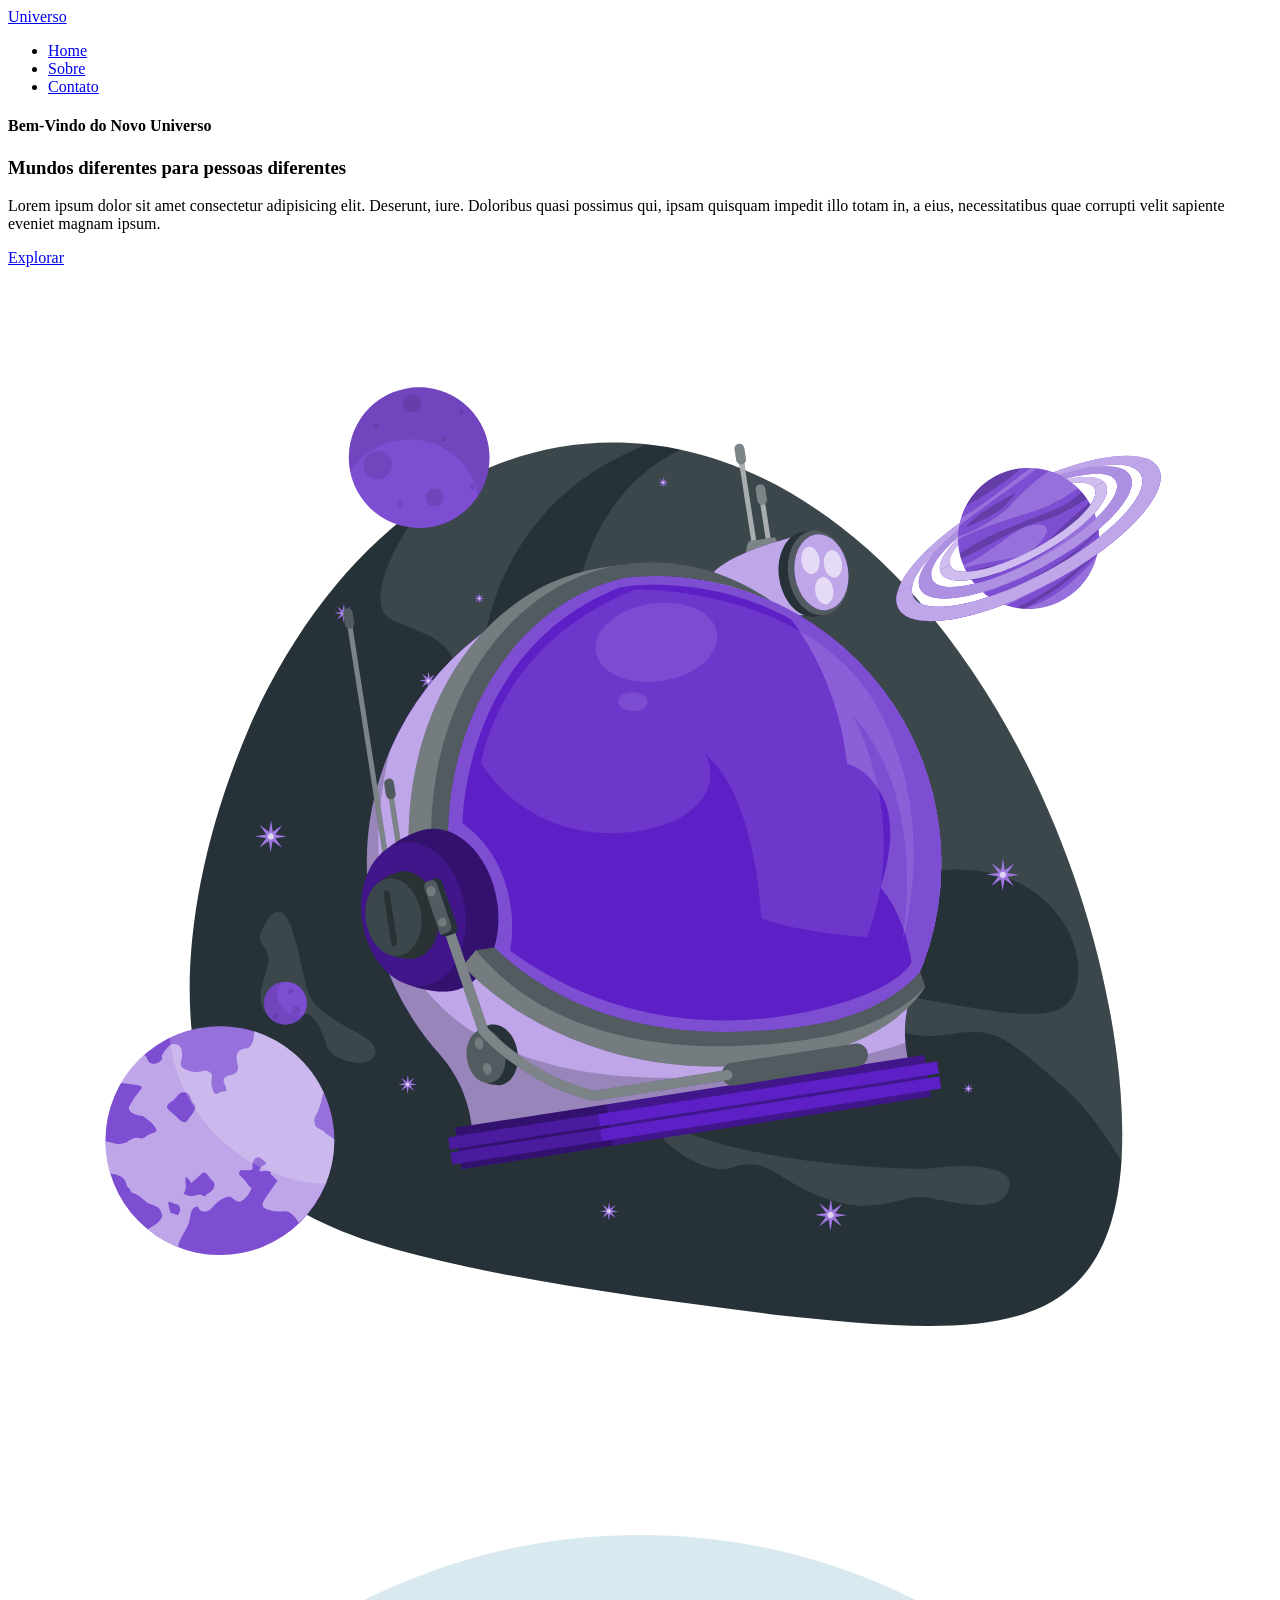
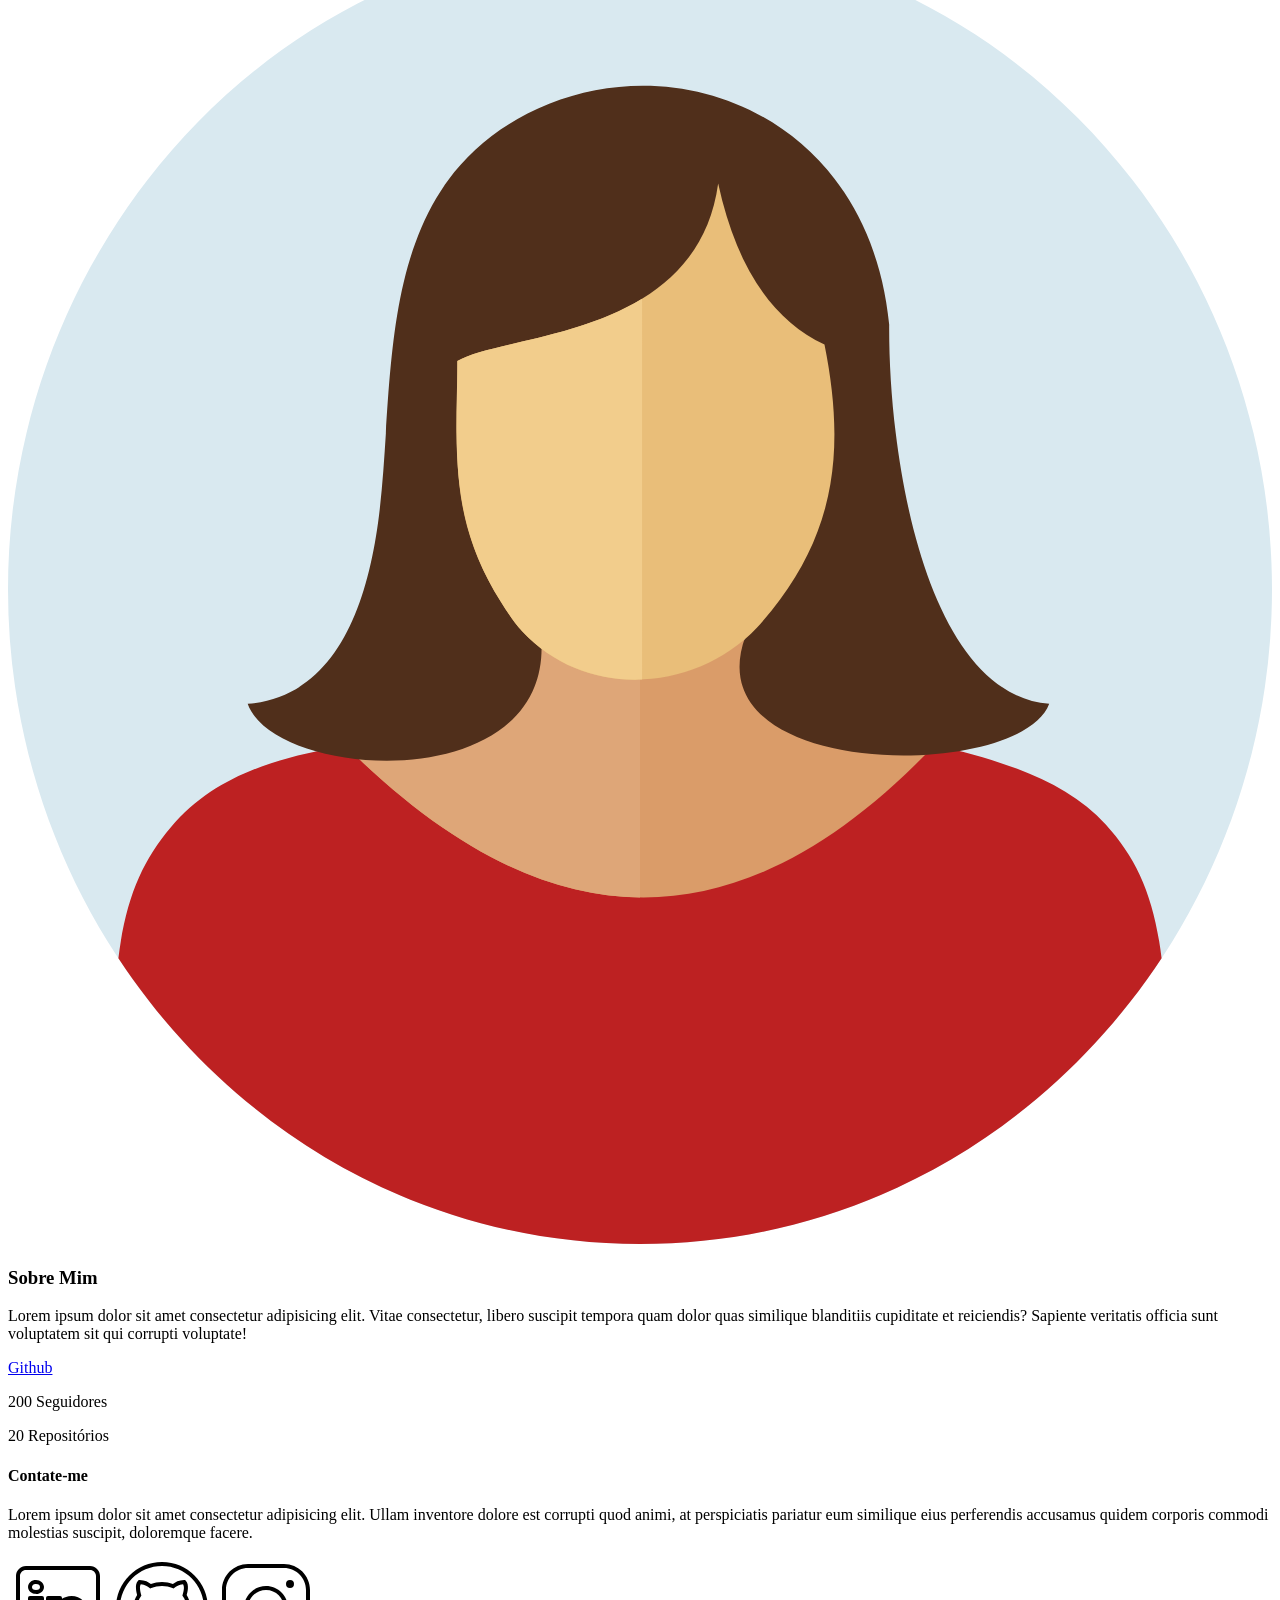
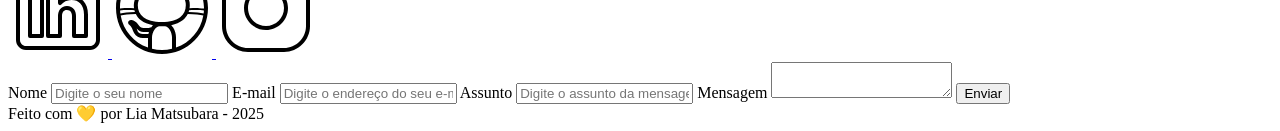
==== index.html @ 762af9a0 ":sparkles: Index" ====
<!DOCTYPE html>
<html lang="pt-br">
<head>
    <meta charset="UTF-8">
    <meta name="viewport" content="width=device-width, initial-scale=1.0">
    <meta name="description" content="Projeto Portfólio">
    <meta name="author" content="Lia Matsubara">
    <meta name="keywords" content="HTML, CSS, JavaScript">
    <link rel="icon" href="./assets/img/favicon.svg"/>
    <title>Lia's Portfolio</title>
</head>
<body>

    <!-- Cabeçalho da Página -->
    <header>

        <div id="header_content">

            <!-- Titulo do Menu -->
            <div id="titulo">
                <a href="#">Universo</a>
            </div>

            <!-- Menu -->
            <div id="menu">

                <nav>
                    <!-- Marcadores não ordenados -->
                     <ul>
                        <li><a href="#">Home</a></li>
                        <li><a href="#about">Sobre</a></li>
                        <li><a href="#contact">Contato</a></li>
                     </ul>
                </nav>

            </div>
        </div>

    </header>

    <!-- Seção Principal da Página -->
    <main>
        <section id="home">
            <article id="home_texto">

                <h4>Bem-Vindo do Novo Universo</h4>
                <h1>Mundos diferentes para pessoas diferentes</h1>
                <p>Lorem ipsum dolor sit amet consectetur adipisicing elit. Deserunt, iure. Doloribus quasi possimus qui, ipsam quisquam impedit illo totam in, a eius, necessitatibus quae corrupti velit sapiente eveniet magnam ipsum.</p>
                <a href="https://github.com/liamatsubara" target="_blank">
                    Explorar
                </a>
            </article>

            <article id="home_imagem">
                <img src="./assets/img/astronauta.svg" alt="Capacete de Astronauta Animado">
            </article>
        </section>

        <!-- Seção sobre -->
        <section id="about">
            <img src="./assets/img/user_02.svg" alt="Foto do Perfil do Github">

            <article id="about_texto">

                <h1>Sobre Mim</h1>
                <p>Lorem ipsum dolor sit amet consectetur adipisicing elit. Vitae consectetur, libero suscipit tempora quam dolor quas similique blanditiis cupiditate et reiciendis? Sapiente veritatis officia sunt voluptatem sit qui corrupti voluptate!</p>

                <div id="about_github">
                    <a href="https://github.com/liamatsubara" target="_blank">
                        Github
                    </a>
                    <p>200 Seguidores</p>
                    <p>20 Repositórios</p>

                </div>

            </article>
        </section>

        <!-- Seção de contato -->
        <section id="contact">

            <h4>Contate-me</h4>
            <p>Lorem ipsum dolor sit amet consectetur adipisicing elit. Ullam inventore dolore est corrupti quod animi, at perspiciatis pariatur eum similique eius perferendis accusamus quidem corporis commodi molestias suscipit, doloremque facere.</p>

            <div id="icones_redes_sociais">
                <a href="https://www.linkedin.com/in/liamatsubara/" target="_blank">
                    <img src="./assets/img/linkedin.svg" alt="Logo do Linkedin">
                </a>
                <a href="https://github.com/liamatsubara" target="_blank">
                    <img src="./assets/img/github.svg" alt="Logo do Github">
                </a>
                <a href="" target="_blank">
                    <img src="./assets/img/instagram.svg" alt="Logo do Instagram">
                </a>
            </div>

            <!-- Formulário de Contato -->
            <form action="" method="POST">

                <label for="nome">Nome</label>
                <input id="nome" type="text" name="nome" placeholder="Digite o seu nome">
                <span id="txtNome"></span>

                <label for="email">E-mail</label>
                <input id="email" type="text" name="email" placeholder="Digite o endereço do seu e-mail">
                <span id="txtEmail"></span>

                <label for="assunto">Assunto</label>
                <input id="assunto" type="text" name="assunto" placeholder="Digite o assunto da mensagem">
                <span id="txtAssunto"></span>

                <label for="mensagem">Mensagem</label>
                <textarea name="mensagem" id="mensagem" placeholder="Digite a sua mensagem">
                </textarea>

                <button type="submit">Enviar</button>
            </form>

        </section>
    </main>

    <!-- Rodapé da Página -->
    <footer>
        Feito com 💛 por Lia Matsubara - 2025
    </footer>
</body>
</html>
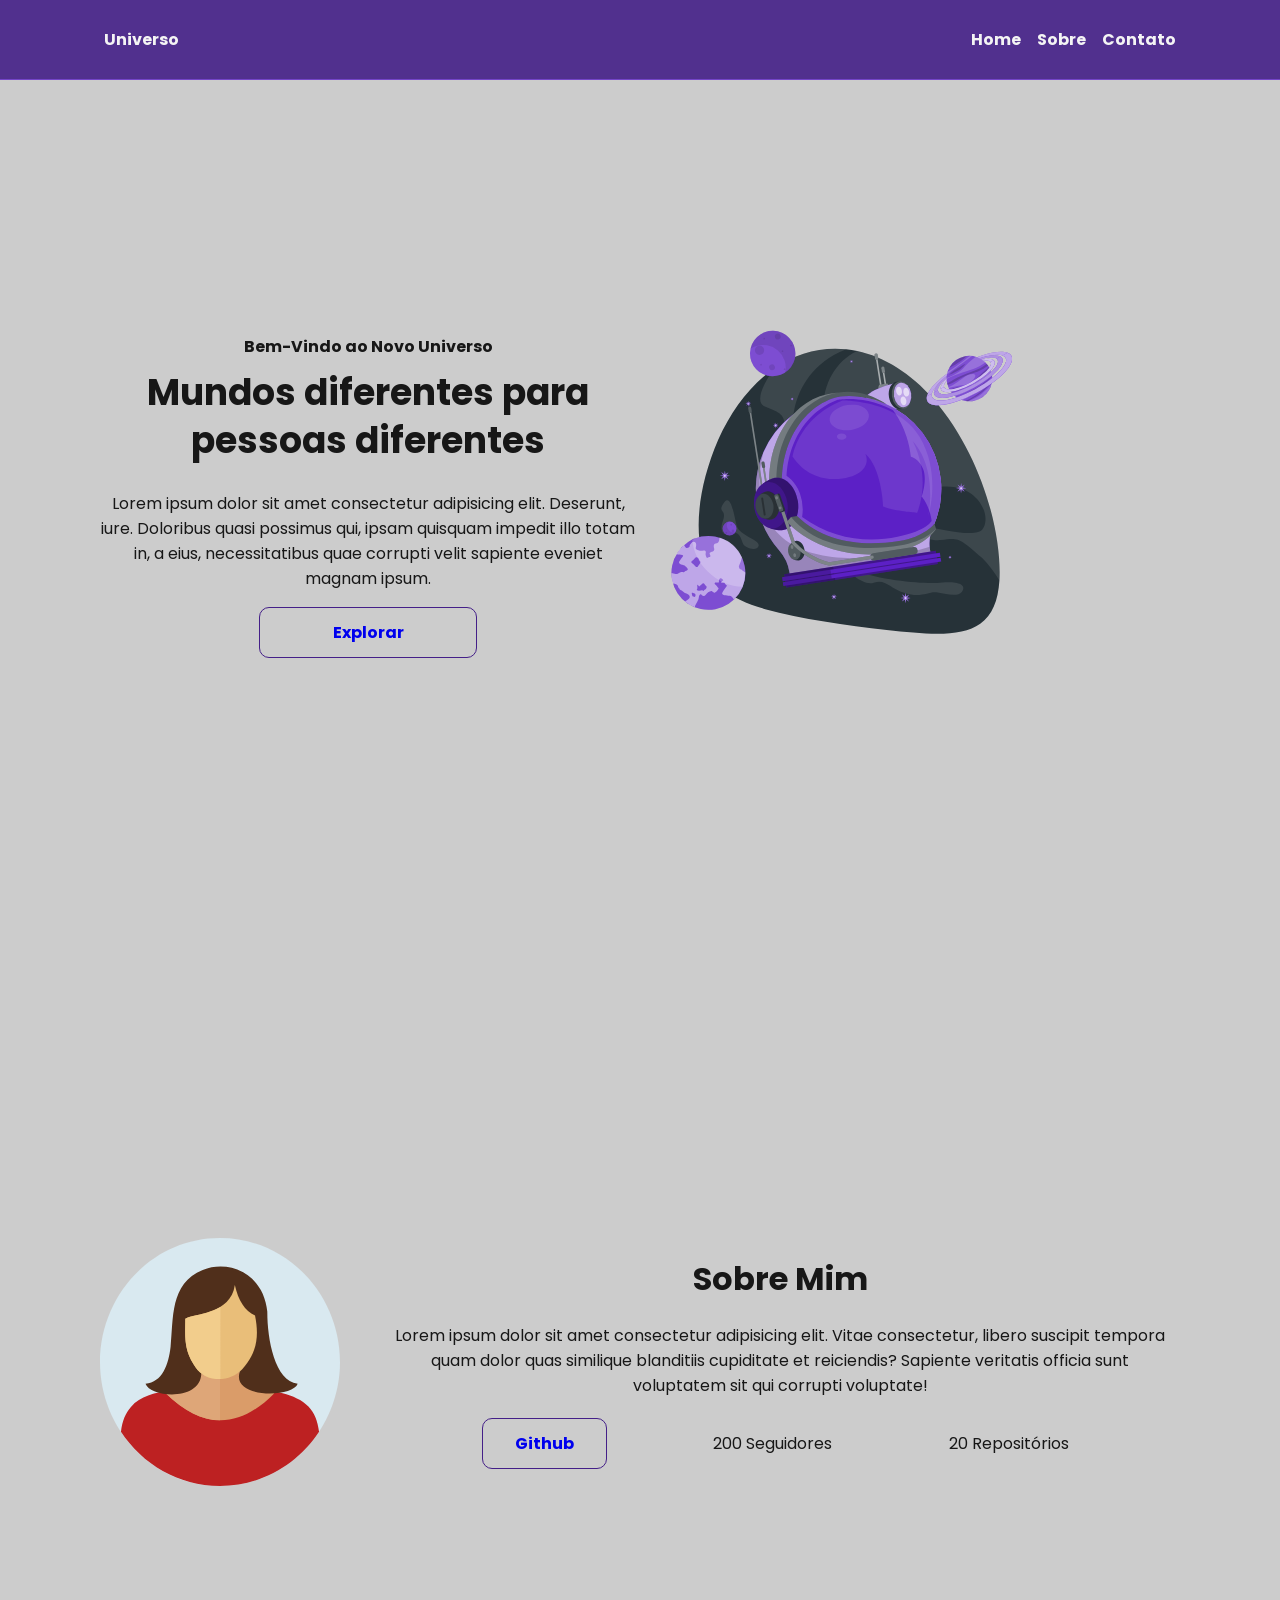
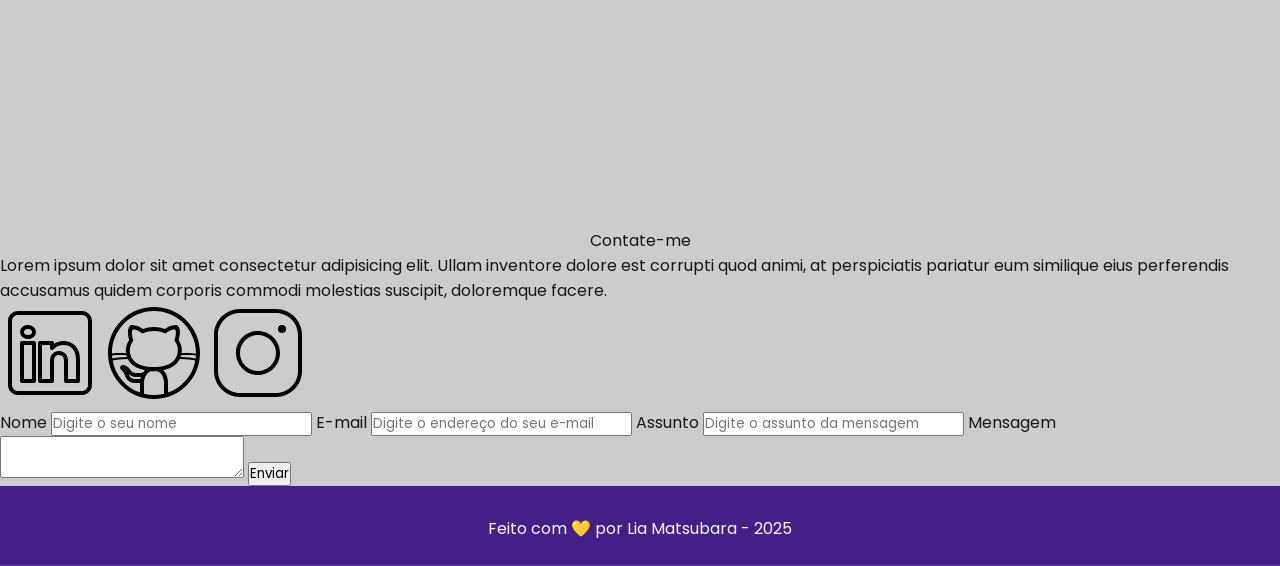
==== commit 445a40c6: ":sparkles: Criação da Estilização" ====
--- a/index.html
+++ b/index.html
@@ -1,20 +1,29 @@
 <!DOCTYPE html>
 <html lang="pt-br">
 <head>
+
+    <link rel="preconnect" href="https://fonts.googleapis.com">
+    <link rel="preconnect" href="https://fonts.gstatic.com" crossorigin>
+    <link href="https://fonts.googleapis.com/css2?family=Poppins:ital,wght@0,100;0,200;0,300;0,400;0,500;0,600;0,700;0,800;0,900;1,100;1,200;1,300;1,400;1,500;1,600;1,700;1,800;1,900&display=swap" rel="stylesheet">
+
     <meta charset="UTF-8">
     <meta name="viewport" content="width=device-width, initial-scale=1.0">
     <meta name="description" content="Projeto Portfólio">
     <meta name="author" content="Lia Matsubara">
     <meta name="keywords" content="HTML, CSS, JavaScript">
     <link rel="icon" href="./assets/img/favicon.svg"/>
+
+    <!-- Link para a folha de estilo css -->
+    <link rel="stylesheet" href="./assets/css/styles.css">
+
     <title>Lia's Portfolio</title>
 </head>
 <body>
 
     <!-- Cabeçalho da Página -->
-    <header>
+    <header class="flex menu_container">
 
-        <div id="header_content">
+        <div id="header_content" class="menu_content">
 
             <!-- Titulo do Menu -->
             <div id="titulo">
@@ -22,11 +31,11 @@
             </div>
 
             <!-- Menu -->
-            <div id="menu">
+            <div id="menu" class="flex">
 
                 <nav>
                     <!-- Marcadores não ordenados -->
-                     <ul>
+                     <ul class="flex menu_list">
                         <li><a href="#">Home</a></li>
                         <li><a href="#about">Sobre</a></li>
                         <li><a href="#contact">Contato</a></li>
@@ -40,33 +49,35 @@
 
     <!-- Seção Principal da Página -->
     <main>
-        <section id="home">
-            <article id="home_texto">
 
-                <h4>Bem-Vindo do Novo Universo</h4>
+        <!-- Seção Home -->
+        <section id="home" class="flex home_container">
+            <article id="home_texto" class="flex home_content">
+
+                <h4>Bem-Vindo ao Novo Universo</h4>
                 <h1>Mundos diferentes para pessoas diferentes</h1>
                 <p>Lorem ipsum dolor sit amet consectetur adipisicing elit. Deserunt, iure. Doloribus quasi possimus qui, ipsam quisquam impedit illo totam in, a eius, necessitatibus quae corrupti velit sapiente eveniet magnam ipsum.</p>
-                <a href="https://github.com/liamatsubara" target="_blank">
+                <a href="https://github.com/liamatsubara" target="_blank" class="botao">
                     Explorar
                 </a>
             </article>
 
-            <article id="home_imagem">
+            <article id="home_imagem" class="home_content">
                 <img src="./assets/img/astronauta.svg" alt="Capacete de Astronauta Animado">
             </article>
         </section>
 
         <!-- Seção sobre -->
-        <section id="about">
+        <section id="about" class="flex about_container">
             <img src="./assets/img/user_02.svg" alt="Foto do Perfil do Github">
 
-            <article id="about_texto">
+            <article id="about_texto" class="about_texto">
 
                 <h1>Sobre Mim</h1>
                 <p>Lorem ipsum dolor sit amet consectetur adipisicing elit. Vitae consectetur, libero suscipit tempora quam dolor quas similique blanditiis cupiditate et reiciendis? Sapiente veritatis officia sunt voluptatem sit qui corrupti voluptate!</p>
 
-                <div id="about_github">
-                    <a href="https://github.com/liamatsubara" target="_blank">
+                <div id="about_github" class="flex about_github">
+                    <a href="https://github.com/liamatsubara" target="_blank" class="botao">
                         Github
                     </a>
                     <p>200 Seguidores</p>
--- a/assets/css/styles.css
+++ b/assets/css/styles.css
@@ -0,0 +1,190 @@
+*{
+    margin: 0;
+    padding: 0;
+    box-sizing: border-box; /*ocupar toda a área do navegador*/
+    text-decoration: none;
+    outline: none;
+    font-weight: 400;
+    font-family: 'Poppins', sans-serif;
+}
+
+:root{
+    --purple-200: #9a7bd1;
+    --purple-500: #6b36c8;
+    --purple-800: #441f88;
+ 
+    --gray-200: #cccccc;
+    --gray-400: #505861;
+ 
+    --black-800: #171717;
+ 
+    --white: #F9F9F9; 
+}
+
+html{
+    width: 100%;
+    height: 100vh;
+    scroll-behavior: smooth;
+}
+
+body{
+    background-color: var(--gray-200);
+    color: var(--black-800);
+    -webkit-font-smoothing: antialiased;
+    -moz-osx-font-smoothing: grayscale;
+}
+
+button,
+a{
+    cursor: pointer;
+}
+
+.botao{
+    text-align: center;
+    padding: 12px 32px;
+    background-color: none;
+    border: 1px solid var(--purple-800);
+    border-radius: 10px;
+    font-weight: 700;
+}
+
+.botao:hover{
+    background-color: var(--purple-800);
+    color: var(--white);
+}
+
+.flex{
+    display: flex;
+    justify-content: center;
+    align-items: center;
+}
+
+/* Estilização - Seção Header */
+
+.menu_container{
+    height: 80px;
+    position: sticky;
+    top: 0;
+    width: 100%;
+    background-color: var(--purple-800);
+    border-bottom: 1px solid var(--purple-500);
+    filter: opacity(0.9);
+}
+
+.menu_container a{
+    color: var(--white);
+    font-weight: 700;
+}
+
+.menu_container a:hover{
+    color: var(--purple-200);
+}
+
+.menu_content{
+    max-width: 1120px;
+    padding: 0 24px;
+    width: 100%;
+    display: flex;
+    justify-content: space-between;
+}
+
+.menu_list{
+    list-style: none;
+    text-align: center;
+}
+
+.menu_list li{
+    margin-left: 1rem;
+}
+
+/* Estilização - Seção Home */
+
+.home_container{
+    max-width: 1120px;
+    margin: 16px auto;
+    padding: 0 1rem;
+    height: calc(100vh - 100px);
+}
+
+.home_container p, h1, h4{
+    text-align: center;
+    font-size: 1rem;
+}
+
+.home_container h1{
+    font-size: 2.25rem;
+    line-height: 3rem;
+    font-weight: 700;
+}
+
+.home_container h4{
+    font-weight: 700;
+}
+
+.home_container p{
+    margin: 1rem 0;
+}
+
+.home_container .botao{
+    width: 40%;
+}
+
+.home_content{
+    width: 50vw;
+    flex-direction: column;
+}
+
+.home_content img{
+    display: flex;
+    width: 75%;
+}
+
+/* Estilização - Seção About */
+
+.about_container{
+    max-width: 1120px;
+    margin: 16px auto;
+    padding: 1.25 1rem;
+    height: 100vh;
+    text-align: center;
+    font-size: 1rem;
+}
+
+.about_container img{
+   display: flex;
+   width: 25%;
+   padding: 20px;
+}
+
+.about_texto{
+    padding: 10px;
+    margin: 5px;
+}
+
+.about_texto p, h1{
+    padding: 10px;
+}
+
+.about_texto h1{
+    font-size: 2rem;
+    line-height: 3rem;
+    font-weight: 700;
+}
+
+.about_github{
+    justify-content:space-evenly;
+    padding: 10px;
+}
+
+/* Estilização - Seção Footer */
+
+footer{
+    height: 80px;
+    width: 100%;
+    background-color: var(--purple-800);
+    border-bottom: 1px solid var(--purple-500);
+    color: var(--white);
+    text-align: center;
+    padding: 30px 0;
+}
+
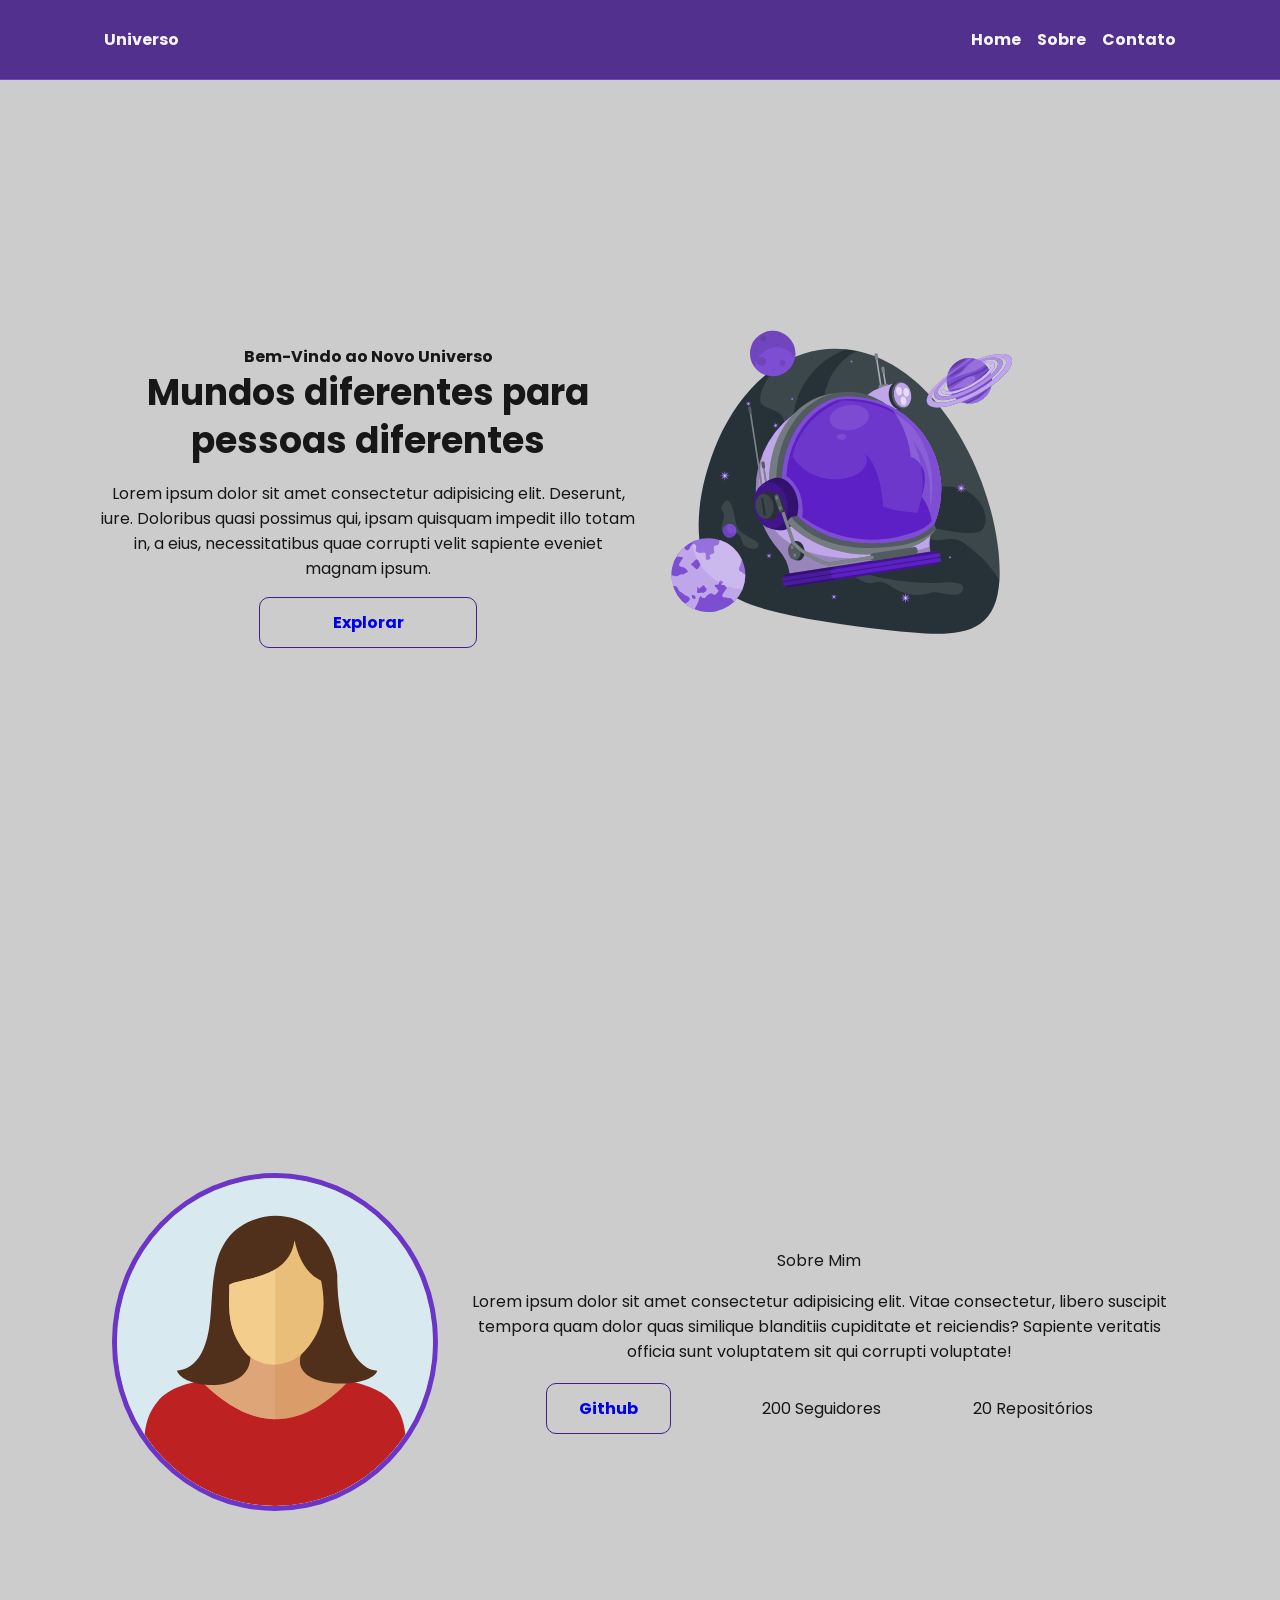
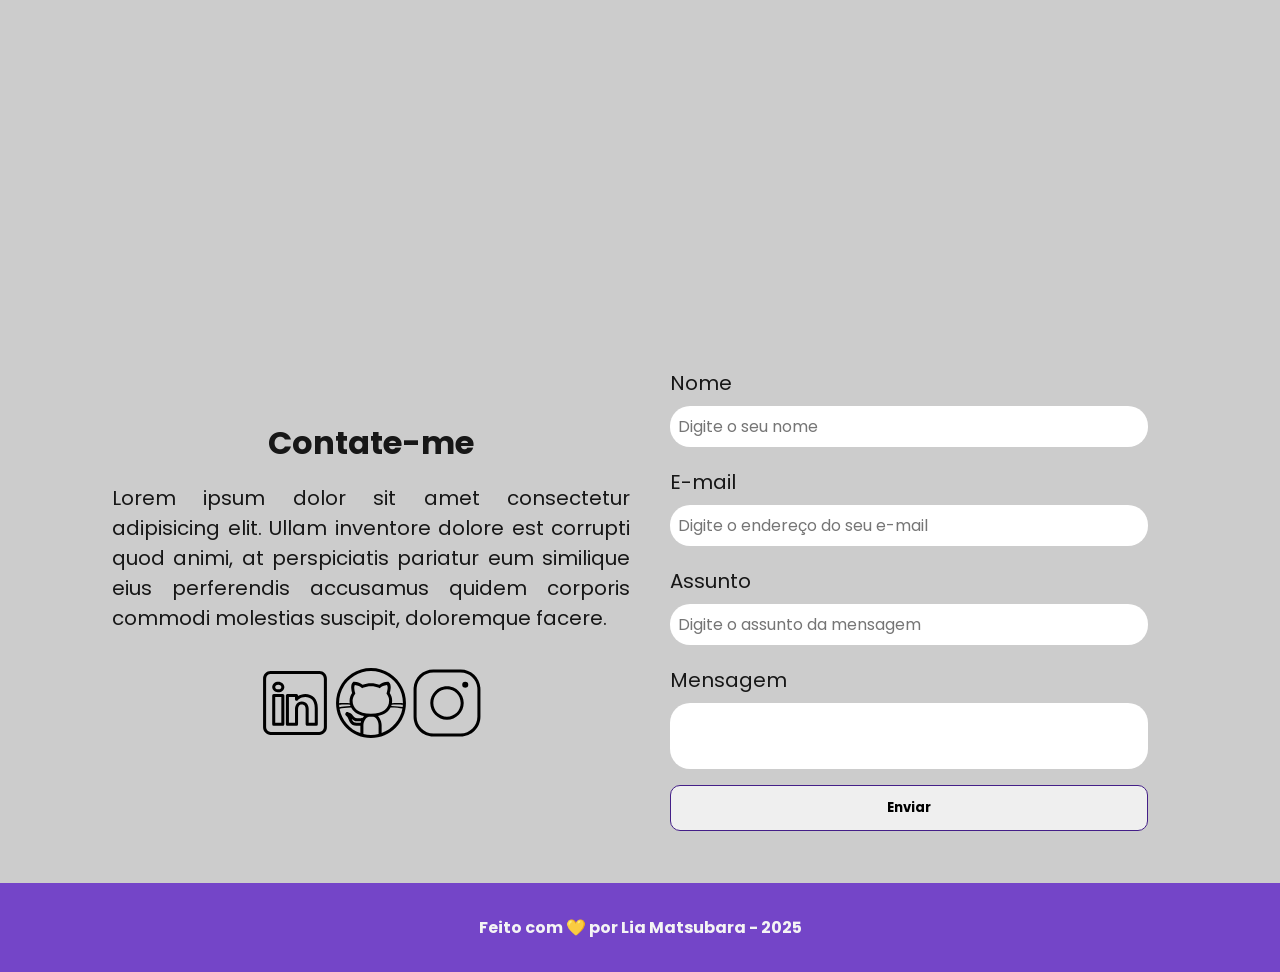
==== commit e52b2aa6: ":sparkles: Seção de Contato" ====
--- a/index.html
+++ b/index.html
@@ -68,15 +68,15 @@
         </section>
 
         <!-- Seção sobre -->
-        <section id="about" class="flex about_container">
+        <section id="about" class="flex sobre_container">
             <img src="./assets/img/user_02.svg" alt="Foto do Perfil do Github">
 
-            <article id="about_texto" class="about_texto">
+            <article id="about_texto">
 
                 <h1>Sobre Mim</h1>
                 <p>Lorem ipsum dolor sit amet consectetur adipisicing elit. Vitae consectetur, libero suscipit tempora quam dolor quas similique blanditiis cupiditate et reiciendis? Sapiente veritatis officia sunt voluptatem sit qui corrupti voluptate!</p>
 
-                <div id="about_github" class="flex about_github">
+                <div id="about_github" class="flex sobre_github">
                     <a href="https://github.com/liamatsubara" target="_blank" class="botao">
                         Github
                     </a>
@@ -89,22 +89,25 @@
         </section>
 
         <!-- Seção de contato -->
-        <section id="contact">
+        <section id="contact" class="contato_container">
 
-            <h4>Contate-me</h4>
-            <p>Lorem ipsum dolor sit amet consectetur adipisicing elit. Ullam inventore dolore est corrupti quod animi, at perspiciatis pariatur eum similique eius perferendis accusamus quidem corporis commodi molestias suscipit, doloremque facere.</p>
+            <article id="redes_sociais" class="flex contato_content">
 
-            <div id="icones_redes_sociais">
-                <a href="https://www.linkedin.com/in/liamatsubara/" target="_blank">
-                    <img src="./assets/img/linkedin.svg" alt="Logo do Linkedin">
-                </a>
-                <a href="https://github.com/liamatsubara" target="_blank">
-                    <img src="./assets/img/github.svg" alt="Logo do Github">
-                </a>
-                <a href="" target="_blank">
-                    <img src="./assets/img/instagram.svg" alt="Logo do Instagram">
-                </a>
-            </div>
+                <h4>Contate-me</h4>
+                <p>Lorem ipsum dolor sit amet consectetur adipisicing elit. Ullam inventore dolore est corrupti quod animi, at perspiciatis pariatur eum similique eius perferendis accusamus quidem corporis commodi molestias suscipit, doloremque facere.</p>
+
+                <div id="icones_redes_sociais" class="social_container">
+                    <a href="https://www.linkedin.com/in/liamatsubara/" target="_blank">
+                        <img src="./assets/img/linkedin.svg" alt="Logo do Linkedin" class="social_icon">
+                    </a>
+                    <a href="https://github.com/liamatsubara" target="_blank">
+                        <img src="./assets/img/github.svg" alt="Logo do Github" class="social_icon">
+                    </a>
+                    <a href="" target="_blank">
+                        <img src="./assets/img/instagram.svg" alt="Logo do Instagram" class="social_icon">
+                    </a>
+                </div>
+            </article>
 
             <!-- Formulário de Contato -->
             <form action="" method="POST">
@@ -125,7 +128,7 @@
                 <textarea name="mensagem" id="mensagem" placeholder="Digite a sua mensagem">
                 </textarea>
 
-                <button type="submit">Enviar</button>
+                <button type="submit" class="botao">Enviar</button>
             </form>
 
         </section>
--- a/assets/css/styles.css
+++ b/assets/css/styles.css
@@ -139,52 +139,308 @@
     width: 75%;
 }
 
-/* Estilização - Seção About */
-
-.about_container{
+/* Estilização da Seção Sobre */
+
+.sobre_container {
     max-width: 1120px;
-    margin: 16px auto;
-    padding: 1.25 1rem;
+    margin: -1.25rem auto;
+    padding: 0 1rem;
     height: 100vh;
-    text-align: center;
+}
+
+.sobre_container img {
+    width: 30%;
+    margin: 1rem;
+    border: 5px solid var(--purple-500);
+    border-radius: 50%;
+}
+
+.sobre_container h2 {
+    font-size: 2rem;
+    font-weight: bold;
+    line-height: 3rem;
+    text-align: center;
+}
+
+.sobre_container p {
+    margin: 1rem 0;
+    text-align: center;
+}
+
+.sobre_github {
+    justify-content: space-evenly;
+}
+
+#sobre_texto {
+    margin-left: 2rem;
+}
+
+/* Estilização da Seção Home - Página Sucess */
+
+.home_container_sucess {
+    height: calc(100vh - 12.5rem);
+    max-width: 1120px;
+    margin: 1rem auto;
+    padding: 0 1rem;
+}
+
+#home_sucess {
+    width: 50vw;
+    flex-direction: column;
+}
+
+#home_sucess h1 {
+    font-size: 2rem;
+    font-weight: 700;
+}
+
+#home_sucess h4 {
+    font-size: 1.25rem;
+    padding: 1rem;
+}
+
+/* Estilização da Seção Contact */
+
+.contato_container{
+    display: grid;
+    grid-template-columns: 1fr 1fr;
+    justify-content: center;
+    align-items: center;
+    gap: 1.25rem;
+    max-width: 1120px;
+    margin: 4rem auto 2rem;
+    padding: 0 2rem;
+}
+
+.contato_container h4{
+    margin: 1rem 0;
+    font-size: 2rem;
+    font-weight: 700;
+
+}
+
+.contato_content{
+    flex-direction: column;
+    margin: 4rem 0 0 0;
+    font-size: 1.25rem;
+}
+
+.contato_content p{
+    display: block;
+    text-align: justify;
+}
+
+/* Estilização da Seção Redes Socias */
+
+.social_container{
+    display: flex;
+    justify-content: space-evenly;
+    margin: 2rem 0 0 0;
+}
+
+.social_icon{
+    width: 4.75rem;
+    height: 4.75rem;
+}
+
+.social_icon:hover{
+    filter: brightness(0) saturate(100%) invert(20%) sepia(24%) saturate(4557%) hue-rotate(242deg) brightness(89%) contrast(108%);
+}
+
+/* Estilização da Seção Form */
+
+form{
+    display: flex;
+    flex-direction: column;
+    margin: 7rem 0 0 0;
+    padding: 1.25rem;
+    border: none;
+}
+
+form label{
+    font-size: 1.25rem;
+    text-align: left;
+}
+
+form input,
+textarea{
+    width: 100%;
+    margin: 0.5rem 0 1rem;
+    padding: 0.5rem;
+    border-radius: 20px;
+    border: none;
     font-size: 1rem;
 }
 
-.about_container img{
-   display: flex;
-   width: 25%;
-   padding: 20px;
-}
-
-.about_texto{
-    padding: 10px;
-    margin: 5px;
-}
-
-.about_texto p, h1{
-    padding: 10px;
-}
-
-.about_texto h1{
-    font-size: 2rem;
-    line-height: 3rem;
-    font-weight: 700;
-}
-
-.about_github{
-    justify-content:space-evenly;
-    padding: 10px;
-}
-
-/* Estilização - Seção Footer */
-
-footer{
-    height: 80px;
-    width: 100%;
-    background-color: var(--purple-800);
-    border-bottom: 1px solid var(--purple-500);
+textarea{
+    resize: none;
+}
+
+form span{
+    margin-bottom: 0.25rem;
+    margin-left: 0.75rem;
+    font-size: 0.75rem;
+    line-height: 1.25rem;
+    color: red;
+}
+
+/* Estilização da Seção Footer */
+
+footer {
+    margin: 0;
+    padding: 2rem;
+    font-weight: bold;
+    text-align: center;
     color: var(--white);
-    text-align: center;
-    padding: 30px 0;
-}
-
+    background-color: var(--purple-500);
+    filter: opacity(0.9);
+}
+
+/* Modo Responsivo */
+
+/* Smartphone - Telas até 490px */
+
+@media screen and (max-width: 490px){
+    body{
+        display: flex;
+        flex-direction: column;
+        min-height: 100vh;
+    }
+
+    main{
+        display: flex;
+        flex: 1;
+        flex-direction: column;
+    }
+
+    footer{
+        margin-top: auto;
+    }
+
+    /* Ajustes no Menu */
+
+    .menu_container{
+        height: auto;
+        padding: 1rem 0;
+    }
+
+    .menu_content{
+        justify-content: center;
+        max-width: 100%;
+    }
+
+    #titulo a{
+        font-size: 1.75rem;
+    }
+
+    .menu_list{
+        display: none;
+    }
+
+    /* Ajustes na Seção Home */
+
+    .home_container{
+        flex-direction: column-reverse;
+        width: 100%;
+        height: auto;
+        margin-top: 2rem;
+    }
+
+    .home_content{
+        width: 100%;
+    }
+
+    .home_content h1{
+        font-size: 1.75rem;
+        line-height: 2.25rem;
+    }
+
+    .home_content .botao{
+        width: 80%;
+    }
+
+    .home_content img{
+        width: 80%;
+    }
+
+    #home_texto{
+        margin-top: 0.5rem;
+    }
+
+    #home_imagem{
+        margin-bottom: 0;
+    }
+
+    /* Ajustes na Seção About */
+
+    .sobre_container{
+        flex-direction: column;
+        width: 100%;
+        height: auto;
+        margin-top: 3rem;
+    }
+
+    .sobre_container img{
+        width: 70%;
+    }
+
+    .sobre_container h1{
+        font-size: 1.75rem;
+        line-height: 2.25rem;
+    }
+
+    .sobre_github{
+        flex-direction: column;
+        gap: 0.5rem;
+    }
+
+    .sobre_github p{
+        display: none;
+    }
+
+    .sobre_github .botao{
+        width: 80%;
+    }
+
+    /* Ajustes Contato */
+
+    .contato_container{
+        grid-template-columns: 1fr;
+        width: 100%;
+        height: auto;
+        margin-top: 2rem;
+        padding: 0 1rem;
+    }
+
+    .contato_content{
+        width: 100%;
+    }
+
+    .contato_content h4{
+        font-size: 1.75rem;
+        line-height: 2.25rem;
+    }
+
+    .contato_content p{
+        margin: 1rem;
+    }
+
+    /* Ajustes da Seção Social Container */
+
+    .social_container{
+        justify-content: center;
+        width: 100%;
+    }
+
+    .social_icon{
+        width: 4rem;
+        height: 4rem;
+    }
+
+    /* Ajustes da Seção Form */
+
+    form{
+        margin: 1rem 0 0 0;
+        padding: 1rem;
+    }
+}
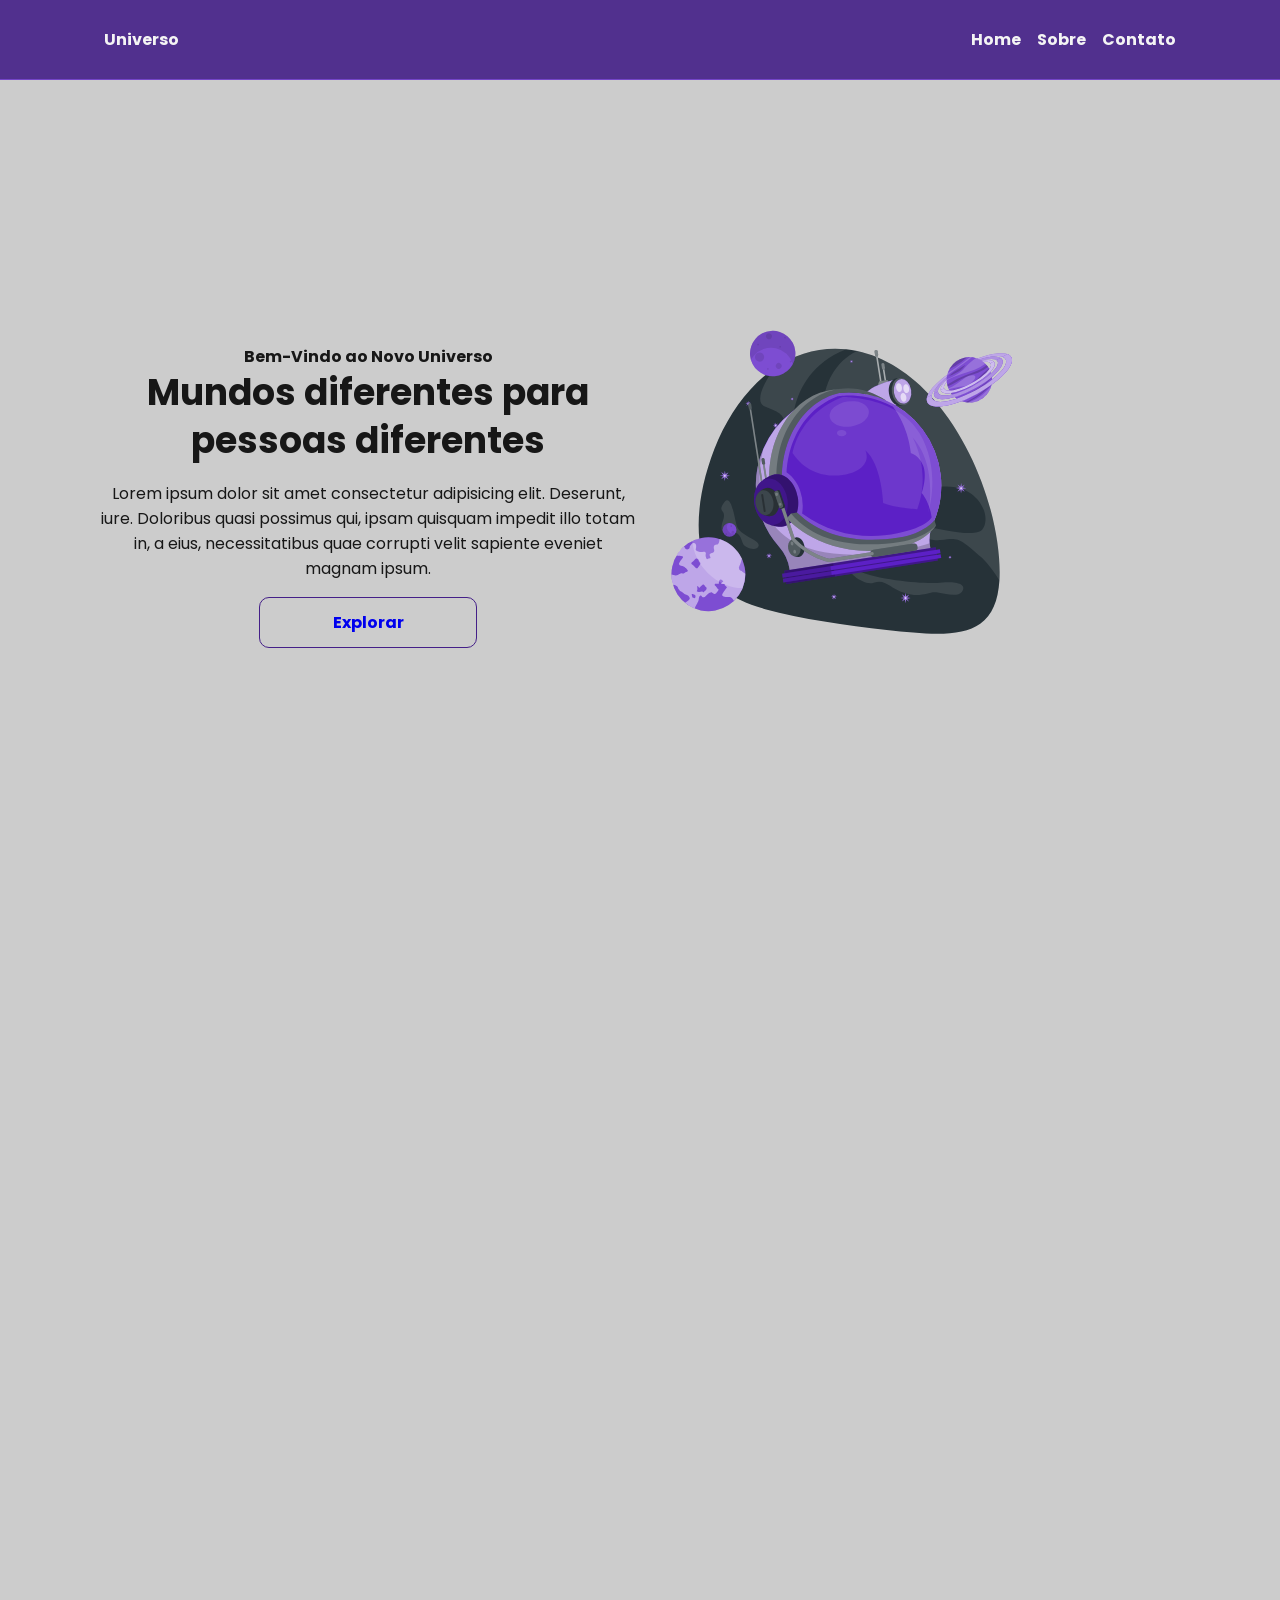
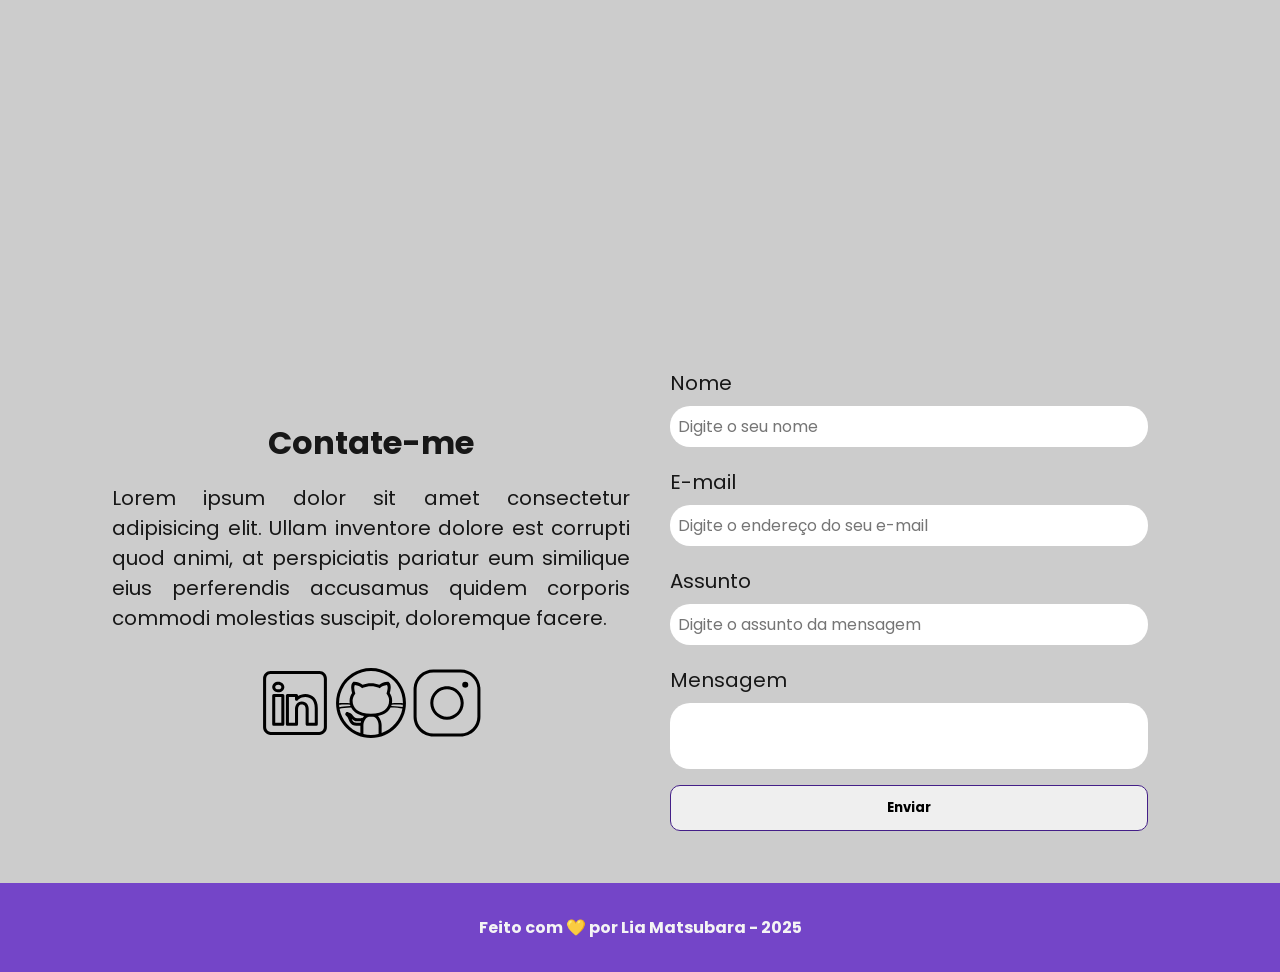
==== commit 5651cee0: ":sparkles: Validações de Email" ====
--- a/index.html
+++ b/index.html
@@ -69,23 +69,7 @@
 
         <!-- Seção sobre -->
         <section id="about" class="flex sobre_container">
-            <img src="./assets/img/user_02.svg" alt="Foto do Perfil do Github">
-
-            <article id="about_texto">
-
-                <h1>Sobre Mim</h1>
-                <p>Lorem ipsum dolor sit amet consectetur adipisicing elit. Vitae consectetur, libero suscipit tempora quam dolor quas similique blanditiis cupiditate et reiciendis? Sapiente veritatis officia sunt voluptatem sit qui corrupti voluptate!</p>
-
-                <div id="about_github" class="flex sobre_github">
-                    <a href="https://github.com/liamatsubara" target="_blank" class="botao">
-                        Github
-                    </a>
-                    <p>200 Seguidores</p>
-                    <p>20 Repositórios</p>
-
-                </div>
-
-            </article>
+            
         </section>
 
         <!-- Seção de contato -->
@@ -110,7 +94,10 @@
             </article>
 
             <!-- Formulário de Contato -->
-            <form action="" method="POST">
+            <form action="https://formsubmit.co/d12e44e5a51312de392ce9ebf77b62cb" method="POST" id="formulario">
+
+                <input type="hidden" name="_next" value="http://127.0.0.1:5500/sucess.html">
+                <input type="hidden" name="_captcha" value="false">
 
                 <label for="nome">Nome</label>
                 <input id="nome" type="text" name="nome" placeholder="Digite o seu nome">
@@ -138,5 +125,9 @@
     <footer>
         Feito com 💛 por Lia Matsubara - 2025
     </footer>
+
+    <!-- Script JavaScript -->
+    <script src="./assets/js/script.js"></script>
+
 </body>
 </html>
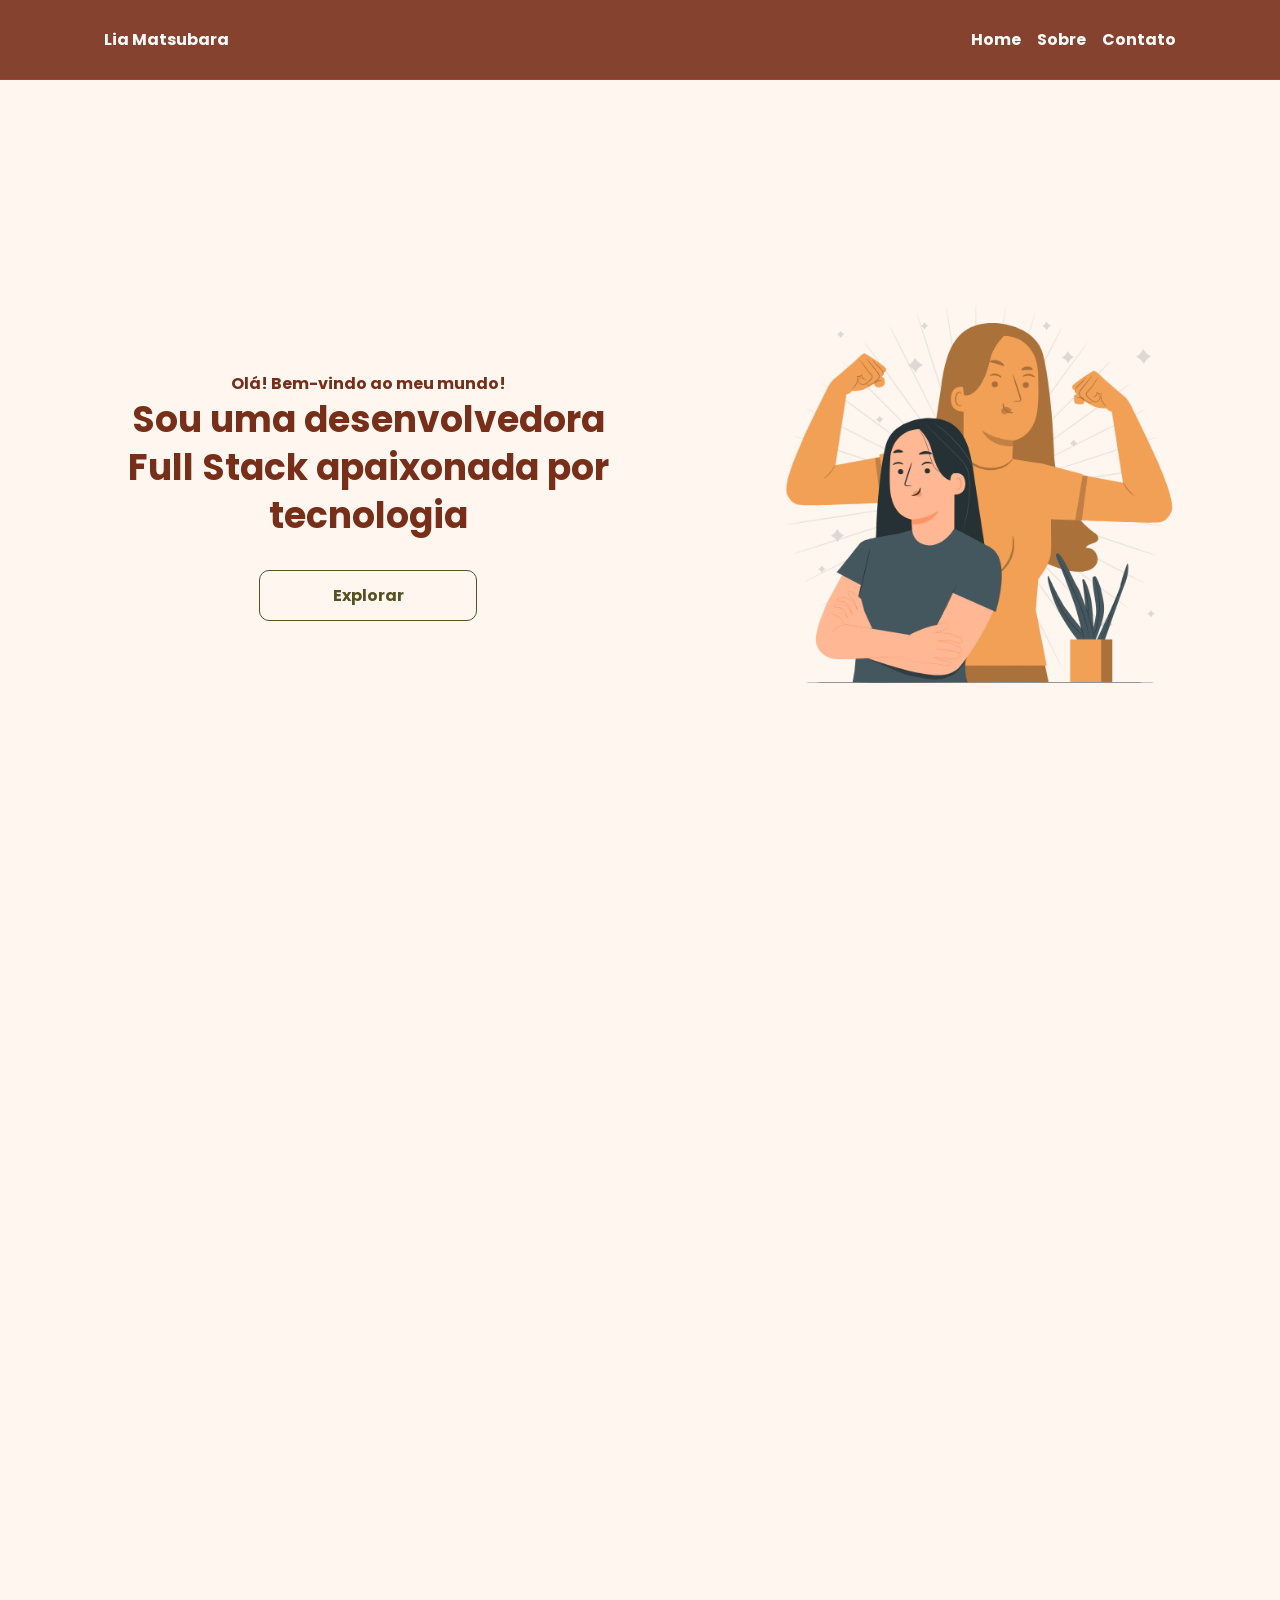
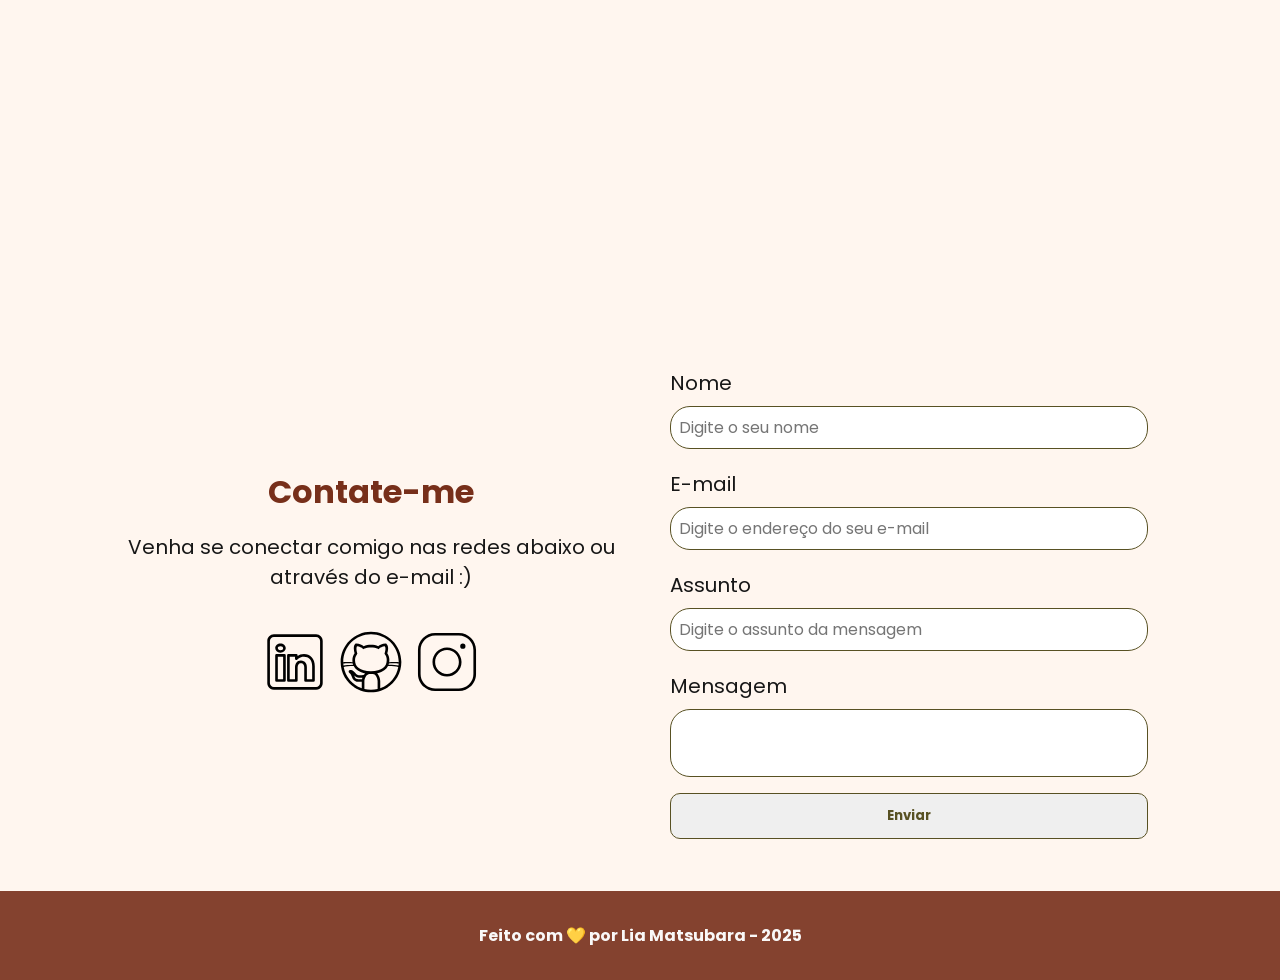
==== commit bb4ca5a8: ":sparkles: Ajustes Finais" ====
--- a/index.html
+++ b/index.html
@@ -11,7 +11,7 @@
     <meta name="description" content="Projeto Portfólio">
     <meta name="author" content="Lia Matsubara">
     <meta name="keywords" content="HTML, CSS, JavaScript">
-    <link rel="icon" href="./assets/img/favicon.svg"/>
+    <link rel="icon" href="./assets/img/amarelo.png"/>
 
     <!-- Link para a folha de estilo css -->
     <link rel="stylesheet" href="./assets/css/styles.css">
@@ -27,7 +27,7 @@
 
             <!-- Titulo do Menu -->
             <div id="titulo">
-                <a href="#">Universo</a>
+                <a href="#">Lia Matsubara</a>
             </div>
 
             <!-- Menu -->
@@ -54,16 +54,16 @@
         <section id="home" class="flex home_container">
             <article id="home_texto" class="flex home_content">
 
-                <h4>Bem-Vindo ao Novo Universo</h4>
-                <h1>Mundos diferentes para pessoas diferentes</h1>
-                <p>Lorem ipsum dolor sit amet consectetur adipisicing elit. Deserunt, iure. Doloribus quasi possimus qui, ipsam quisquam impedit illo totam in, a eius, necessitatibus quae corrupti velit sapiente eveniet magnam ipsum.</p>
+                <h4>Olá! Bem-vindo ao meu mundo!</h4>
+                <h1>Sou uma desenvolvedora Full Stack apaixonada por tecnologia</h1>
+                <!-- <p>Lorem ipsum dolor sit amet consectetur adipisicing elit. Deserunt, iure. Doloribus quasi possimus qui, ipsam quisquam impedit illo totam in, a eius, necessitatibus quae corrupti velit sapiente eveniet magnam ipsum.</p> -->
                 <a href="https://github.com/liamatsubara" target="_blank" class="botao">
                     Explorar
                 </a>
             </article>
 
             <article id="home_imagem" class="home_content">
-                <img src="./assets/img/astronauta.svg" alt="Capacete de Astronauta Animado">
+                <img src="./assets/img/Self confidence.gif" alt="Capacete de Astronauta Animado">
             </article>
         </section>
 
@@ -78,7 +78,7 @@
             <article id="redes_sociais" class="flex contato_content">
 
                 <h4>Contate-me</h4>
-                <p>Lorem ipsum dolor sit amet consectetur adipisicing elit. Ullam inventore dolore est corrupti quod animi, at perspiciatis pariatur eum similique eius perferendis accusamus quidem corporis commodi molestias suscipit, doloremque facere.</p>
+                <p>Venha se conectar comigo nas redes abaixo ou através do e-mail :)</p>
 
                 <div id="icones_redes_sociais" class="social_container">
                     <a href="https://www.linkedin.com/in/liamatsubara/" target="_blank">
--- a/assets/css/styles.css
+++ b/assets/css/styles.css
@@ -13,12 +13,20 @@
     --purple-500: #6b36c8;
     --purple-800: #441f88;
  
-    --gray-200: #cccccc;
+    --gray-200: #fff6ef;
     --gray-400: #505861;
  
     --black-800: #171717;
  
     --white: #F9F9F9; 
+
+    /* Minha Paleta */
+    --green: #585123;
+    --light-yellow: #EEC170;
+    --yellow: #F2A65A;
+    --orange: #F58549;
+    --brown: #772F1A;
+
 }
 
 html{
@@ -37,19 +45,20 @@
 button,
 a{
     cursor: pointer;
+    color: var(--green);
 }
 
 .botao{
     text-align: center;
     padding: 12px 32px;
     background-color: none;
-    border: 1px solid var(--purple-800);
+    border: 1px solid var(--green);
     border-radius: 10px;
     font-weight: 700;
 }
 
 .botao:hover{
-    background-color: var(--purple-800);
+    background-color: var(--green);
     color: var(--white);
 }
 
@@ -66,8 +75,8 @@
     position: sticky;
     top: 0;
     width: 100%;
-    background-color: var(--purple-800);
-    border-bottom: 1px solid var(--purple-500);
+    background-color: var(--brown);
+    border-bottom: 1px solid var(--green);
     filter: opacity(0.9);
 }
 
@@ -77,7 +86,7 @@
 }
 
 .menu_container a:hover{
-    color: var(--purple-200);
+    color: var(--light-yellow);
 }
 
 .menu_content{
@@ -134,9 +143,19 @@
     flex-direction: column;
 }
 
+.home_content h4, h1{
+    color: var(--brown);
+}
+
+.home_content a{
+    margin-top: 30px;
+}
+
 .home_content img{
     display: flex;
     width: 75%;
+    mix-blend-mode: multiply;
+    margin-left: auto;
 }
 
 /* Estilização da Seção Sobre */
@@ -151,8 +170,14 @@
 .sobre_container img {
     width: 30%;
     margin: 1rem;
-    border: 5px solid var(--purple-500);
+    border: 5px solid var(--green);
     border-radius: 50%;
+}
+
+.sobre_container h1{
+    font-size: 2rem;
+    line-height: 3rem;
+    font-weight: 700;
 }
 
 .sobre_container h2 {
@@ -163,7 +188,7 @@
 }
 
 .sobre_container p {
-    margin: 1rem 0;
+    margin: 1.5rem 0;
     text-align: center;
 }
 
@@ -216,6 +241,7 @@
     margin: 1rem 0;
     font-size: 2rem;
     font-weight: 700;
+    color: var(--brown);
 
 }
 
@@ -228,6 +254,7 @@
 .contato_content p{
     display: block;
     text-align: justify;
+    text-align: center;
 }
 
 /* Estilização da Seção Redes Socias */
@@ -241,10 +268,12 @@
 .social_icon{
     width: 4.75rem;
     height: 4.75rem;
+    padding: 5px;
 }
 
 .social_icon:hover{
-    filter: brightness(0) saturate(100%) invert(20%) sepia(24%) saturate(4557%) hue-rotate(242deg) brightness(89%) contrast(108%);
+    /* filter: brightness(0) saturate(100%) invert(27%) sepia(17%) saturate(1493%) hue-rotate(15deg) brightness(98%) contrast(84%); */
+    filter: brightness(0) saturate(100%) invert(17%) sepia(23%) saturate(6240%) hue-rotate(356deg) brightness(84%) contrast(83%);
 }
 
 /* Estilização da Seção Form */
@@ -268,7 +297,7 @@
     margin: 0.5rem 0 1rem;
     padding: 0.5rem;
     border-radius: 20px;
-    border: none;
+    border: 1px solid var(--green);
     font-size: 1rem;
 }
 
@@ -292,7 +321,7 @@
     font-weight: bold;
     text-align: center;
     color: var(--white);
-    background-color: var(--purple-500);
+    background-color: var(--brown);
     filter: opacity(0.9);
 }
 
